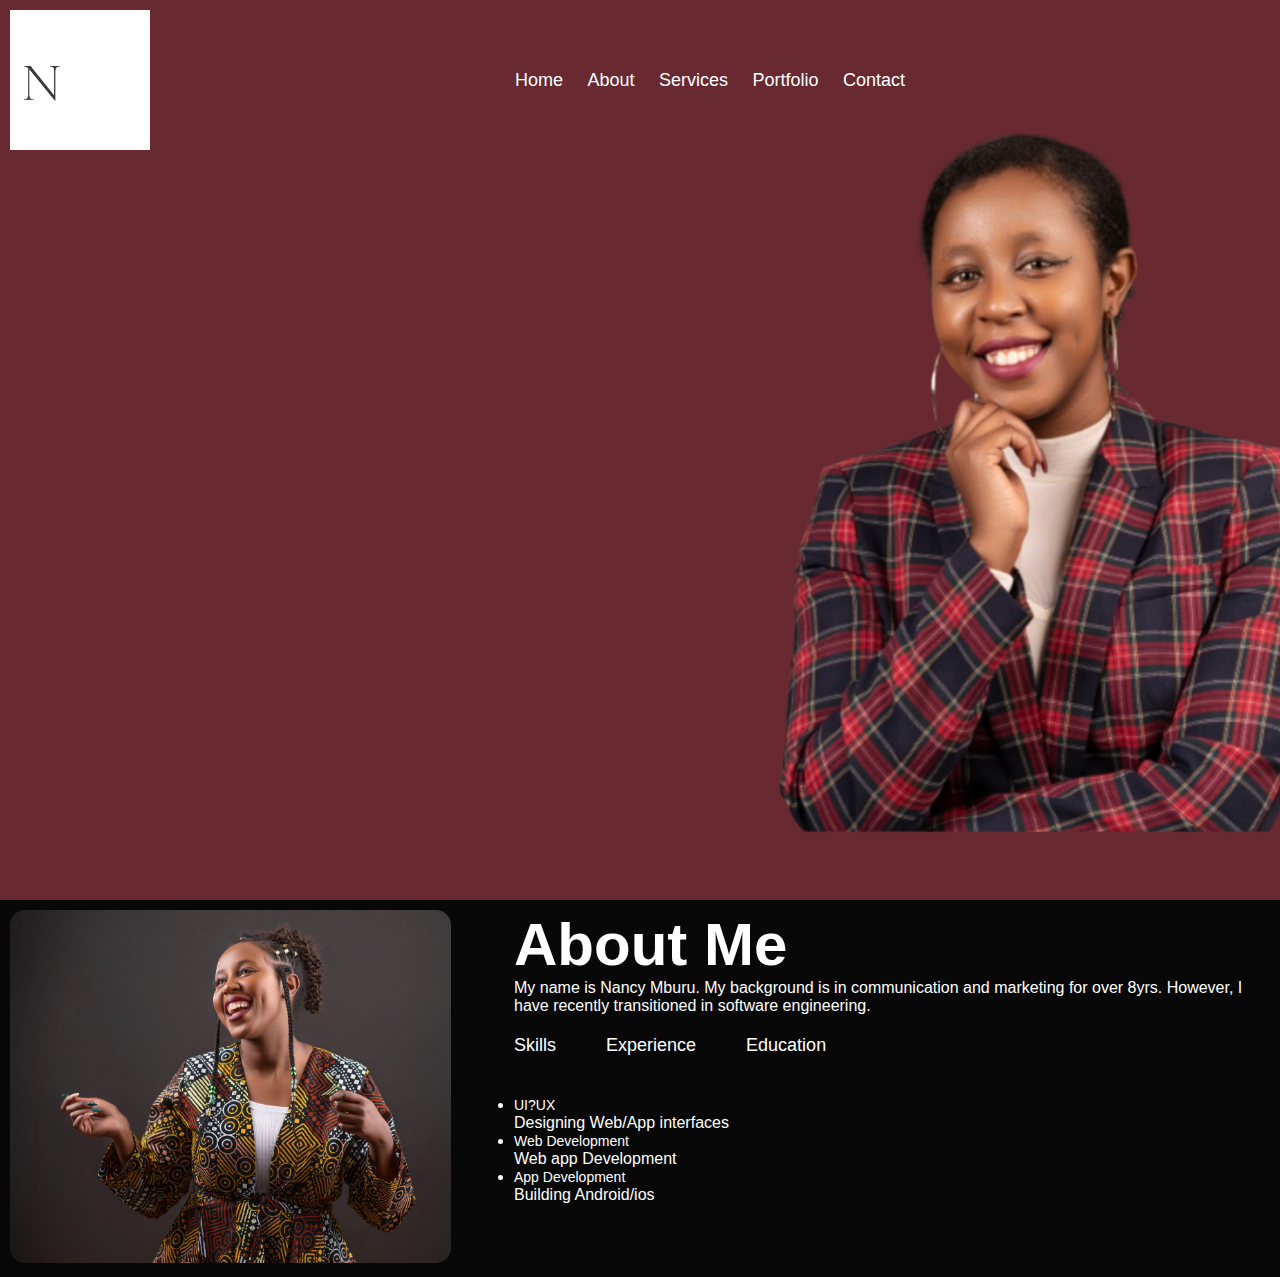
==== About.html @ e6860af9 "Added an About, contact & project .html as well as added content on all of them" ====
<!DOCTYPE html>
<html lang="en">
<head>
    <meta charset="UTF-8">
    <meta name="viewport" content="width=device-width, initial-scale=1.0">
    <title>Personal Portfolio</title>
    <link rel="stylesheet" href="style.css">
</head>

<div id="header">
    <div class="container">
        <nav>
            <img src="logo.png" class="logo">
            <ul>
                <li><a href="#">Home</a></li>
                <li> <a href="#">About</a></li>
                <li><a href="#">Services</a></li>
                <li><a href="#">Portfolio</a></li>
                <li><a href="#">Contact<a></li>
            </ul>
        </nav>
    </div>
</div>

<div id="About">
    <div class="container">
        <div class="row">
            <div class="about-col-1">
                <img src="user.jpg">
            </div>
            <div class="about-col-2">
                <h1 class="sub-title">About Me</h1>
                <p>My name is Nancy Mburu. My background is in communication and marketing for over 8yrs. However, I have recently transitioned in software engineering.</p>
                <div class="tab-tittles">
                    <p class="tab-links" active-link>Skills</p>
                    <p class="tab-links">Experience</p>
                    <p class="tab-links">Education</p>

                </div>
                <div class="tab-contents">
                    <ul>
                        <li><span>UI?UX</span><br>Designing Web/App interfaces</li>
                        <li><span>Web Development</span><br>Web app Development</li>
                        <li><span>App Development</span><br>Building Android/ios</li>

                    </ul>
                </div>
            </div>

        </div>

    </div>
</div>
---- style.css ----
*{
    margin: 0;
    padding: 0;
    font-family: 'Poppins', sans-serif;
    box-sizing: border-box;
}
body{
    background: #080808;
    color: #fff;
}
#header{
    width: 100%;
    height: 100vh;
    background-image: url(background.png);
    background-size: cover;
    background-position: center;
}
.container{
    padding: 10px 10px;
}

nav{
    display: flex;
    align-items: center;
    justify-content: space-between;
    flex-wrap: wrap;
}

.logo{
    width: 140px;
}

nav ul li{
    display: inline-block;
    list-style: none;
    margin: 10px;
}

nav ul li a{
    color: white;
    text-decoration: none;
    font-size: 18px;
    position: relative;
}

nav ul li a:;::after{
    content: '';
    width: 0;
    height: 3px;
    background: #ff004f;
    position: absolute;
    left: 0;
    bottom: -6px;
    transition: 0.5s;
}

nav ul li a:hover::after{
    width: 100%;
}
.header-text{
    margin-top: 20%;
    font-size: 30px;
}
.header-text h1{
font-size: 60px;
margin: 20px;
}
.header-text h1 span{
    color: #ff004f;
}
/*------about----------*/
#about{
    padding: 80px 0;
    color: #ababab;
}
.row{
    display: flex;
    justify-content: space-between;
    flex-wrap: wrap;
}
.about-col-1{
    flex-basis: 35%;
}
.about-col-1 img{
    width: 100%;
    border-radius: 15px;
}
.about-col-2{
    flex-basis: 60%;
}
.sub-title{
    font-size: 60px;
    font-weight: 600;
    color: #fff;
}
.tab-tittles{
    display: flex;
    margin: 20px 0 40px;
}
.tab-links{
    margin-right: 50px;
    font-size: 18px;
    font-weight: 500;
    cursor: pointer;
    position: relative;
}
.tab-links::after{
    content: '';
    width: 0;
    height: 3px;
    background: #ff004f;
    position: absolute;
    left: 0;
    bottom: -8px;
    transition: 0.5s;
}
.tab-links.active-link::after{
    width: 50%;
}

.tab-content ul li{
    list-style: none;
    margin: 10px 0;
}
.tab-contents ul li span{
    color: #;
    font-size: 14px;
}
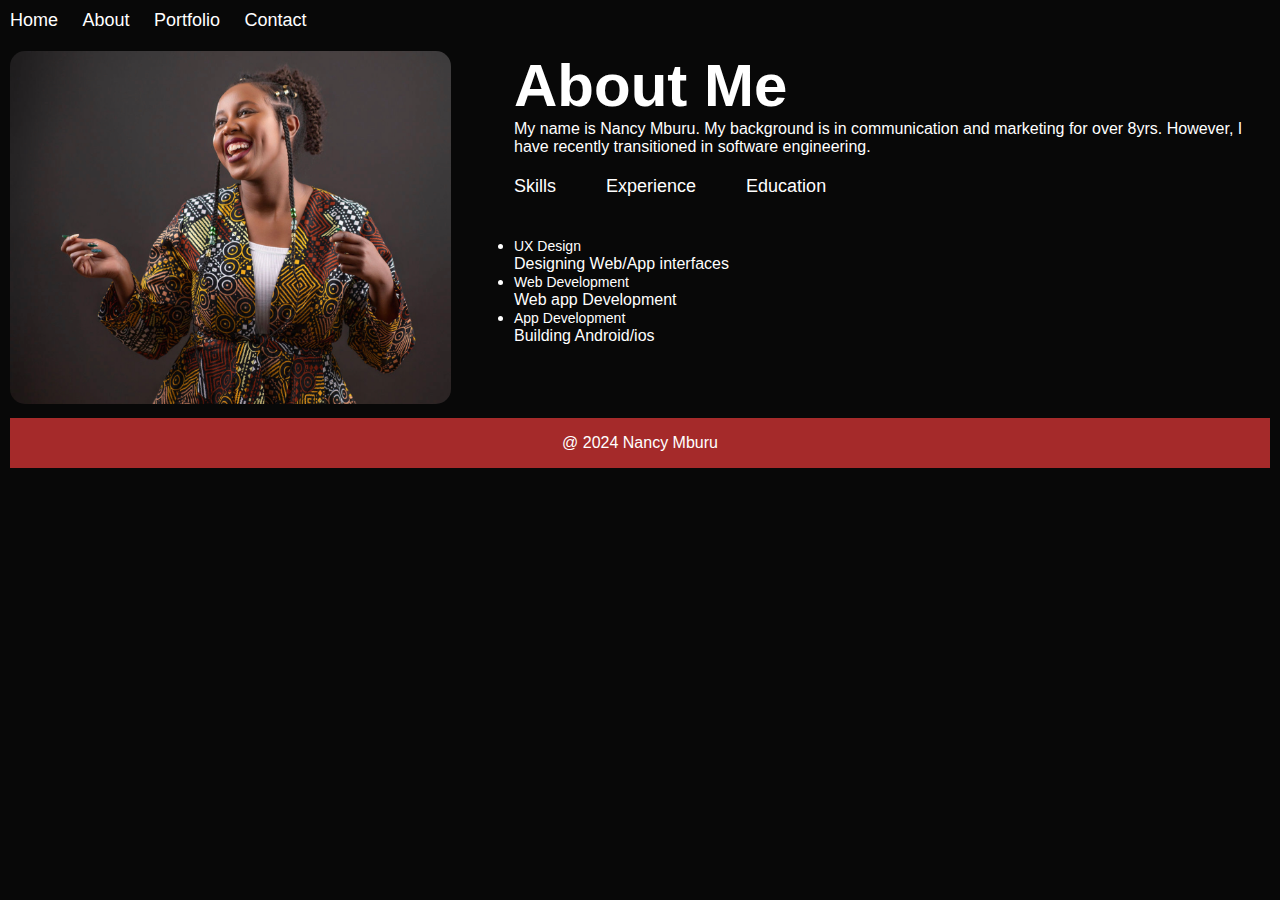
==== commit a91a9f49: "Connected the pages Connected the pages, created a form, added a footer,made all the pages." ====
--- a/About.html
+++ b/About.html
@@ -7,20 +7,16 @@
     <link rel="stylesheet" href="style.css">
 </head>
 
-<div id="header">
-    <div class="container">
-        <nav>
-            <img src="logo.png" class="logo">
-            <ul>
-                <li><a href="#">Home</a></li>
-                <li> <a href="#">About</a></li>
-                <li><a href="#">Services</a></li>
-                <li><a href="#">Portfolio</a></li>
-                <li><a href="#">Contact<a></li>
-            </ul>
-        </nav>
-    </div>
-</div>
+<body>
+    <nav>
+        <ul>
+             <li><a href="index.html">Home</a></li>
+             <li> <a href="About.html">About</a></li>
+            <li><a href="portfolio.html">Portfolio</a></li>
+            <li><a href="contact.html">Contact<a></li>
+        </ul>
+     </nav>
+
 
 <div id="About">
     <div class="container">
@@ -39,7 +35,7 @@
                 </div>
                 <div class="tab-contents">
                     <ul>
-                        <li><span>UI?UX</span><br>Designing Web/App interfaces</li>
+                        <li><span>UX Design</span><br>Designing Web/App interfaces</li>
                         <li><span>Web Development</span><br>Web app Development</li>
                         <li><span>App Development</span><br>Building Android/ios</li>
 
@@ -50,4 +46,12 @@
         </div>
 
     </div>
-</div>+    <footer>
+        <div>
+            <span>
+                <p>@ 2024 Nancy Mburu</p>
+            </span>
+        </div>
+ </footer>
+</div>
+</body>--- a/style.css
+++ b/style.css
@@ -8,13 +8,26 @@
     background: #080808;
     color: #fff;
 }
-#header{
+#header {
     width: 100%;
     height: 100vh;
     background-image: url(background.png);
     background-size: cover;
     background-position: center;
 }
+footer {
+    color: #ff004f;
+    text-decoration: none;
+    margin: 0 10px;
+}
+footer {
+    background: brown;
+    color: #fff;
+    padding: 1rem 2rem;
+    text-decoration: none;
+    text-align: center;
+}
+
 .container{
     padding: 10px 10px;
 }
@@ -43,7 +56,7 @@
     position: relative;
 }
 
-nav ul li a:;::after{
+nav ul li a::after{
     content: '';
     width: 0;
     height: 3px;
@@ -125,4 +138,27 @@
 .tab-contents ul li span{
     color: #;
     font-size: 14px;
+}
+/* Portfolio/Contact */
+
+.class {
+    background: #ff004f;
+    margin: 10px;
+    padding: 20px;
+    border-radius: 8px;
+    box-shadow: 0 2px 5px rgba (0,0,0,0.1);
+}
+form input, form textarea{
+    width: 100px;
+    padding: 10px;
+    margin: 10px 0;
+    border: 1px solid #ccc;
+}
+button {
+    background: #ff004f;
+    color: white;
+    border: none;
+    padding: 10px 20px;
+    cursor: pointer;
+    border-radius: 5px;
 }